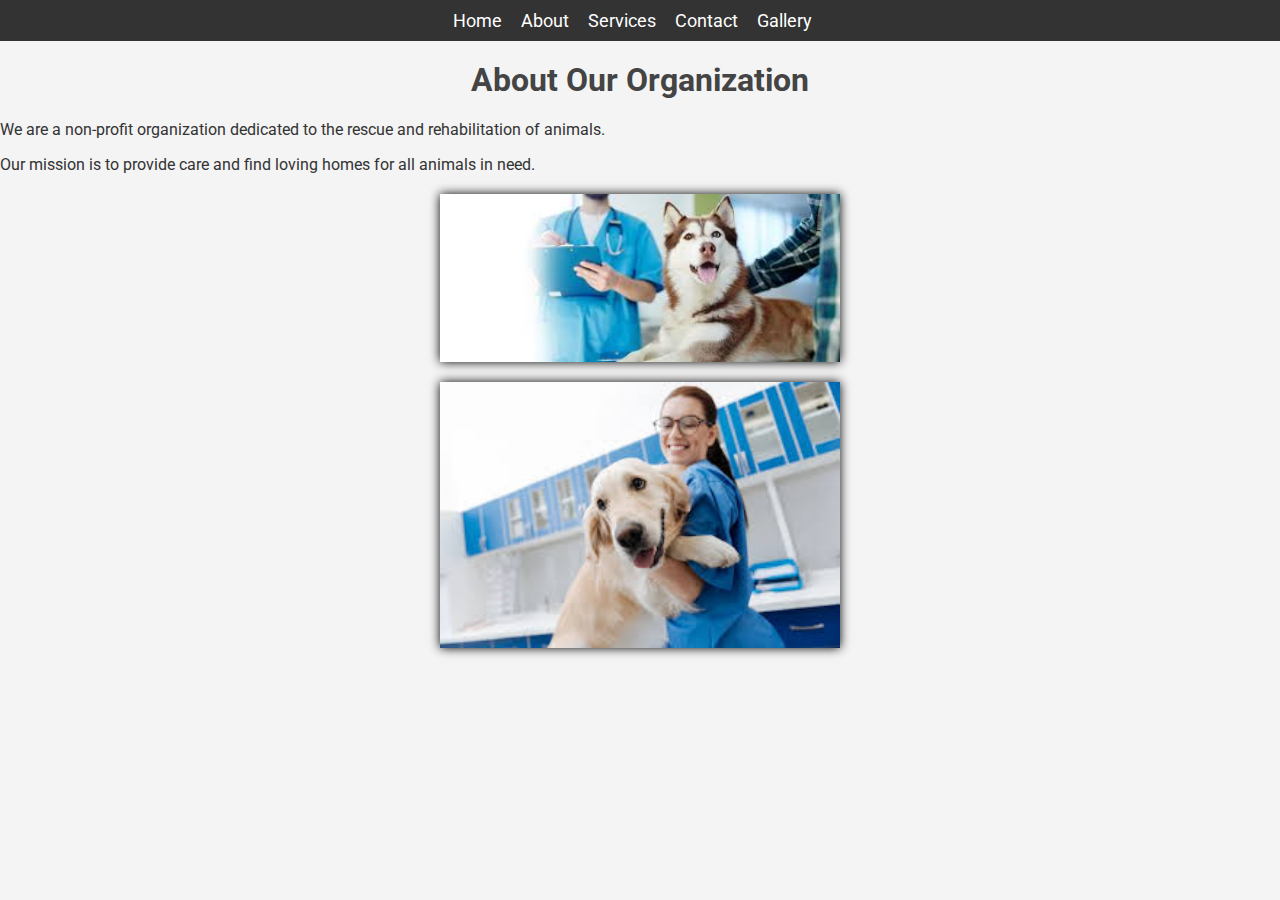
==== Project-folder/about.html @ 42b1c8d2 "first commit" ====
<!DOCTYPE html>
<html lang="en">
<head>
    <meta charset="UTF-8">
    <meta name="viewport" content="width=device-width, initial-scale=1.0">
    <title>About Us</title>
    <link href="https://fonts.googleapis.com/css2?family=Roboto&family=Open+Sans&display=swap" rel="stylesheet">
    <link rel="stylesheet" href="style.css">
</head>
<body>
    <!-- Navbar -->
    <nav>
        <ul>
            <li><a href="index.html">Home</a></li>
            <li><a href="about.html">About</a></li>
            <li><a href="services.html">Services</a></li>
            <li><a href="contact.html">Contact</a></li>
            <li><a href="gallery.html">Gallery</a></li>
        </ul>
    </nav>

    <h1>About Our Organization</h1>
    <p>We are a non-profit organization dedicated to the rescue and rehabilitation of animals.</p>
    <p>Our mission is to provide care and find loving homes for all animals in need.</p>

    <!-- Image Section -->
    <img src="images/about1.jpg" alt="About Us" class="image">
    <img src="images/about2.jpg" alt="Animal Care" class="image">
</body>
</html>
---- Project-folder/style.css ----
/* General Styles */
body {
    font-family: 'Roboto', sans-serif;
    margin: 0;
    padding: 0;
    background-color: #f4f4f4;
    color: #333;
}

nav {
    background-color: #333;
    padding: 10px;
    text-align: center;
}

nav ul {
    list-style-type: none;
    margin: 0;
    padding: 0;
}

nav ul li {
    display: inline;
    margin-right: 15px;
}

nav ul li a {
    color: white;
    text-decoration: none;
    font-size: 18px;
}

h1 {
    text-align: center;
    margin-top: 20px;
    color: #444;
}

.image {
    display: block;
    width: 100%;
    max-width: 400px;
    margin: 20px auto;
    box-shadow: 0px 0px 10px rgba(0,0,0)
}
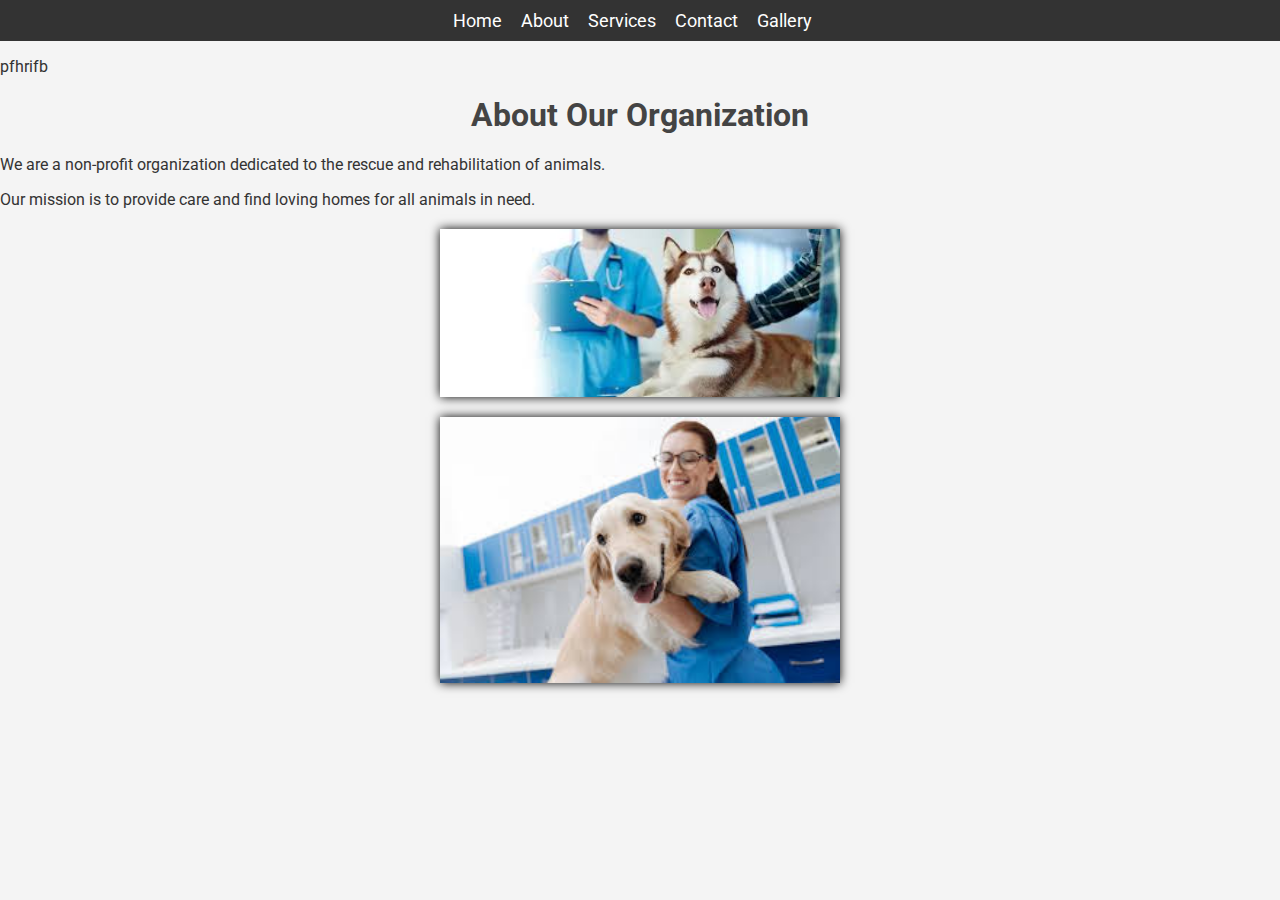
==== commit 859dc141: "frebhgtiee" ====
--- a/Project-folder/about.html
+++ b/Project-folder/about.html
@@ -18,6 +18,7 @@
             <li><a href="gallery.html">Gallery</a></li>
         </ul>
     </nav>
+    <p>pfhrifb</p>
 
     <h1>About Our Organization</h1>
     <p>We are a non-profit organization dedicated to the rescue and rehabilitation of animals.</p>
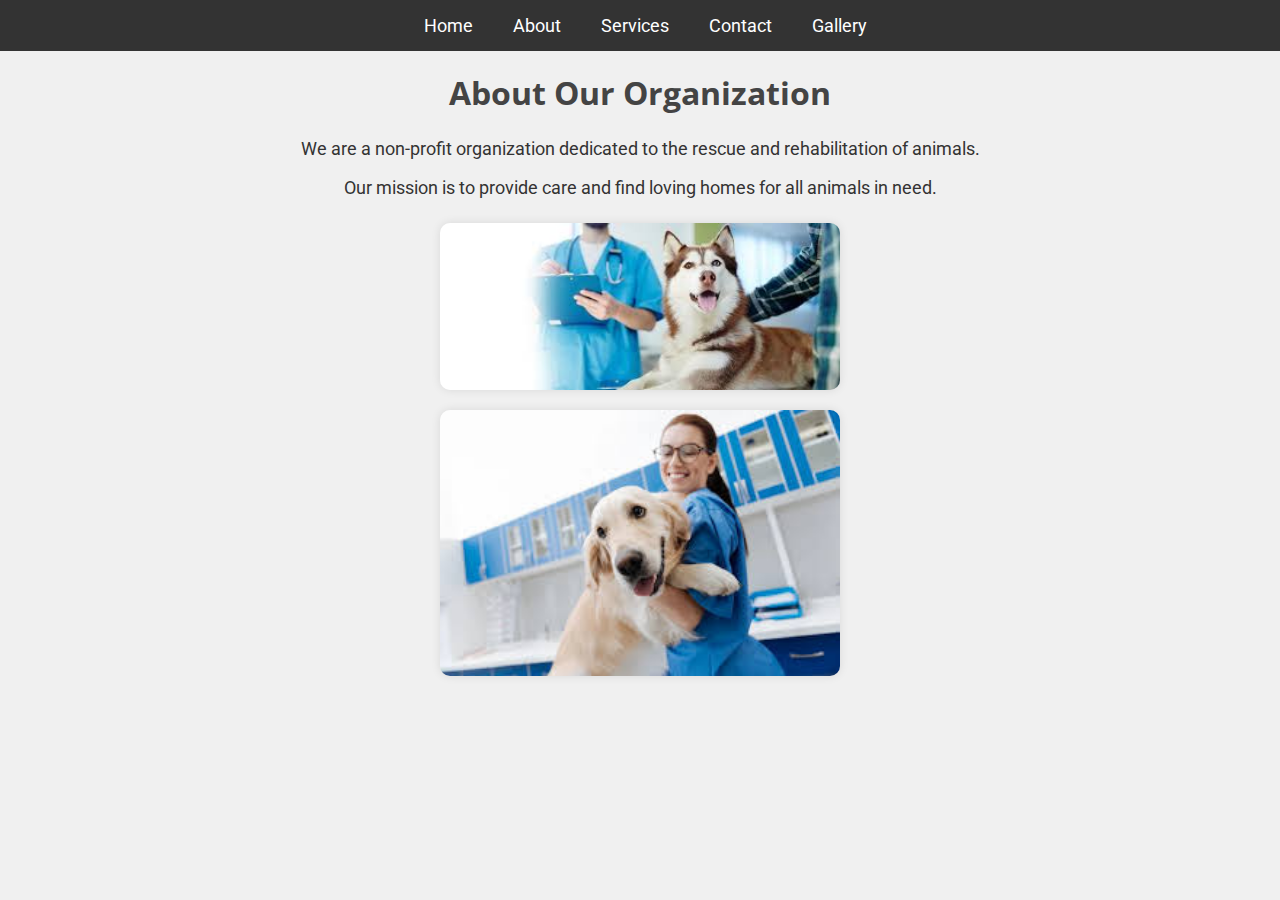
==== commit 47753e3a: "last commit" ====
--- a/Project-folder/about.html
+++ b/Project-folder/about.html
@@ -18,7 +18,7 @@
             <li><a href="gallery.html">Gallery</a></li>
         </ul>
     </nav>
-    <p>pfhrifb</p>
+    
 
     <h1>About Our Organization</h1>
     <p>We are a non-profit organization dedicated to the rescue and rehabilitation of animals.</p>
--- a/Project-folder/style.css
+++ b/Project-folder/style.css
@@ -3,37 +3,55 @@
     font-family: 'Roboto', sans-serif;
     margin: 0;
     padding: 0;
-    background-color: #f4f4f4;
+    background-color: #f0f0f0;
     color: #333;
 }
 
 nav {
     background-color: #333;
-    padding: 10px;
-    text-align: center;
+    padding: 15px;
+    position: sticky;
+    top: 0;
+    width: 100%;
+    z-index: 1000;
 }
 
 nav ul {
     list-style-type: none;
     margin: 0;
     padding: 0;
+    display: flex;
+    justify-content: center;
 }
 
 nav ul li {
-    display: inline;
-    margin-right: 15px;
+    margin-right: 20px;
 }
 
 nav ul li a {
     color: white;
     text-decoration: none;
     font-size: 18px;
+    padding: 5px 10px;
+}
+
+nav ul li a:hover {
+    background-color: #555;
+    border-radius: 5px;
 }
 
 h1 {
     text-align: center;
     margin-top: 20px;
+    font-family: 'Open Sans', sans-serif;
     color: #444;
+}
+
+p {
+    text-align: center;
+    margin: 10px 20px;
+    font-size: 18px;
+    line-height: 1.6;
 }
 
 .image {
@@ -41,5 +59,70 @@
     width: 100%;
     max-width: 400px;
     margin: 20px auto;
-    box-shadow: 0px 0px 10px rgba(0,0,0)
+    box-shadow: 0px 0px 10px rgba(0, 0, 0, 0.1);
+    border-radius: 10px;
 }
+
+/* Flexbox for services page */
+.flex-container {
+    display: flex;
+    justify-content: space-between;
+    padding: 20px;
+}
+
+.flex-item {
+    background-color: #e0e0e0;
+    padding: 20px;
+    margin: 10px;
+    box-shadow: 0px 0px 5px rgba(0, 0, 0, 0.2);
+    flex-basis: 45%;
+    border-radius: 10px;
+    text-align: center;
+}
+
+.flex-item h2 {
+    margin-bottom: 15px;
+}
+
+/* Grid for contact page */
+.grid-container {
+    display: grid;
+    grid-template-columns: repeat(2, 1fr);
+    gap: 20px;
+    padding: 20px;
+}
+
+.grid-item {
+    background-color: #fff;
+    padding: 20px;
+    box-shadow: 0px 0px 5px rgba(0, 0, 0, 0.2);
+    border-radius: 10px;
+    text-align: center;
+}
+
+.grid-item a {
+    color: #333;
+    text-decoration: none;
+    font-weight: bold;
+}
+
+.grid-item a:hover {
+    text-decoration: underline;
+}
+
+/* Responsive Design */
+@media (max-width: 768px) {
+    .flex-container {
+        flex-direction: column;
+        align-items: center;
+    }
+
+    .flex-item {
+        flex-basis: 100%;
+    }
+
+    .grid-container {
+        grid-template-columns: 1fr;
+    }
+}
+
